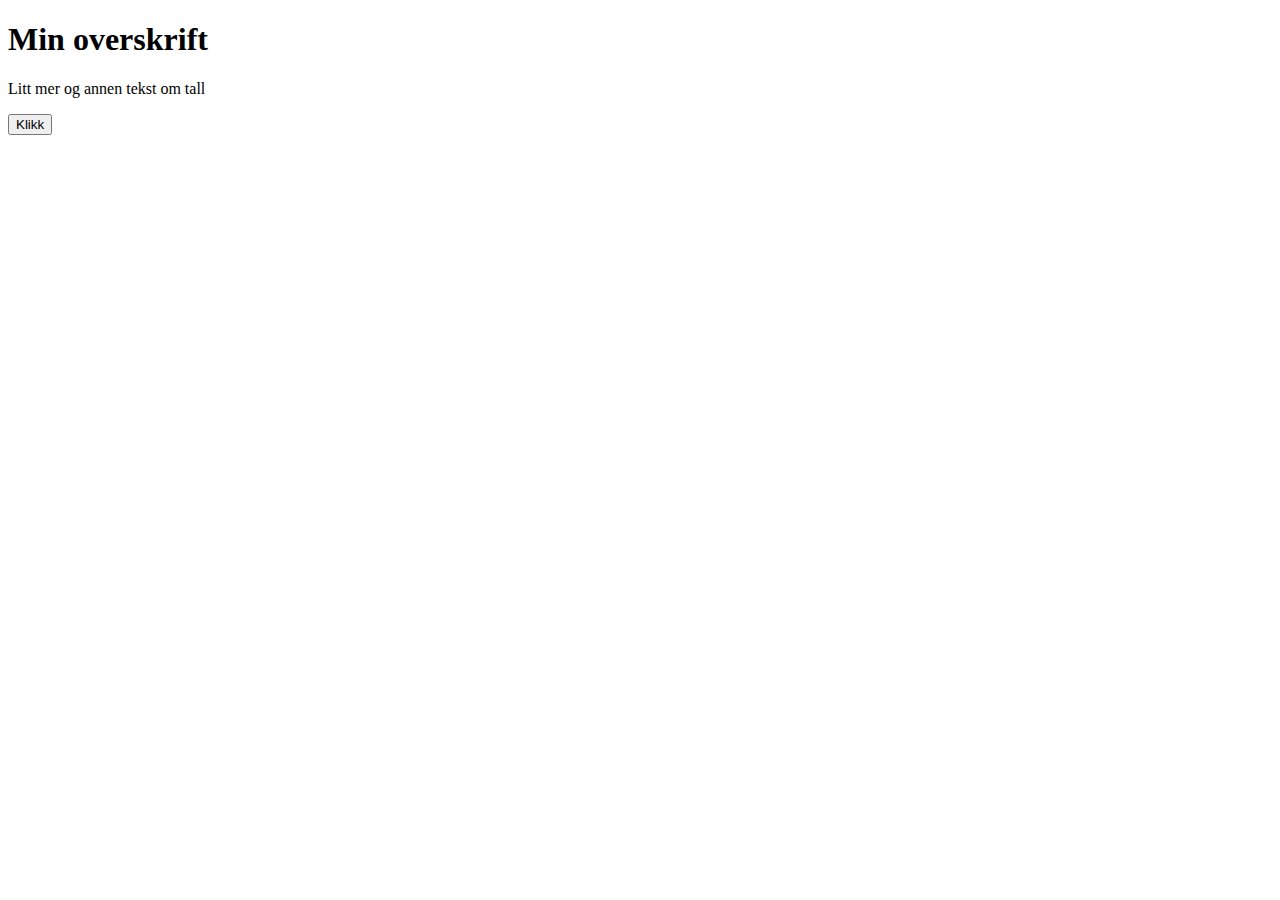
==== js/index.html @ 331f4361 "adadadadadadad" ====
<!DOCTYPE html>
<html lang="en">
<head>
    <meta charset="UTF-8">
    <meta http-equiv="X-UA-Compatible" content="IE=edge">
    <meta name="viewport" content="width=device-width, initial-scale=1.0">
    <title>Document</title>
</head>
<body>
    <h1>Min overskrift</h1>
    <h3 id="mitt_tall"></h3>
    <p id="p_tag"></p>
    <p class="p_class">Litt mer og annen tekst om tall</p>

    <button id="button">Klikk</button>

    <script>
        var EL_p_tag = document.querySelector('#p_tag')
        var EL_mitt_tall = document.querySelector('#mitt_tall')
        var EL_button = document.querySelector('#button')

        var tall = Math.floor(Math.random () * 10);
        function skriv_tekst(){
            console.log(tall)
            var tall = Math.floor(Math.random () * 10);

            if (tall > 5){
                EL_p_tag.innerHTML = 'Tall er høyere en 5'
            }   else if (tall < 5){
                EL_p_tag.innerHTML = 'Tall er lavere en 5'
            }
            EL_mitt_tall.innerHTML = tall
        }

        // velge button
        EL_button.addEventListener('click', skriv_tekst )
        


        var tekst = "potet";
        //document.write(tekst)
        console.log("Dette er en console beskjed")
        var hemmelig_passord = "Passord123"
    </script>  

<div>
    <div class="wave"></div>
    <div class="wave"></div>
    <div class="wave"></div>
</div>
</body>
</html>
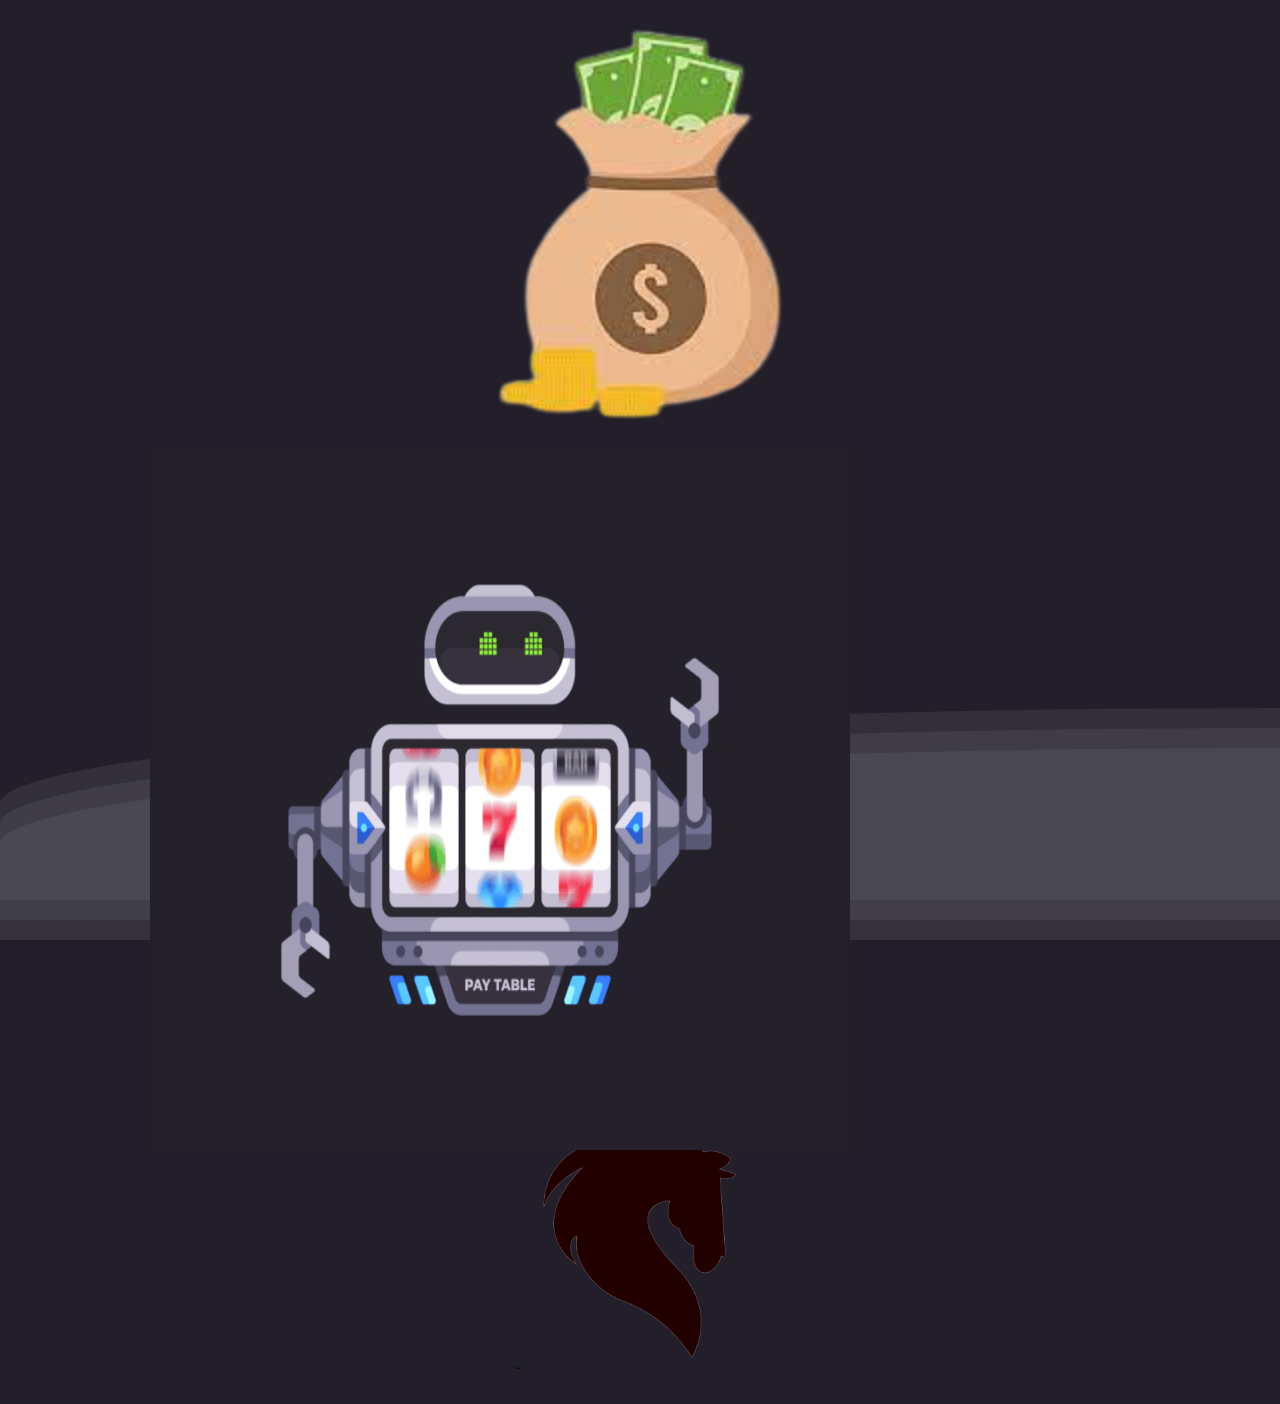
==== commit 969b9832: "er" ====
--- a/js/index.html
+++ b/js/index.html
@@ -4,49 +4,112 @@
     <meta charset="UTF-8">
     <meta http-equiv="X-UA-Compatible" content="IE=edge">
     <meta name="viewport" content="width=device-width, initial-scale=1.0">
-    <title>Document</title>
+    <title>GamGam.com</title>
+    <link rel="stylesheet" href="gamble.css">
+
+    <link rel="shortcut icon" href="gamgam2.png" type="image/x-icon">
 </head>
 <body>
-    <h1>Min overskrift</h1>
-    <h3 id="mitt_tall"></h3>
-    <p id="p_tag"></p>
-    <p class="p_class">Litt mer og annen tekst om tall</p>
-
-    <button id="button">Klikk</button>
-
-    <script>
-        var EL_p_tag = document.querySelector('#p_tag')
-        var EL_mitt_tall = document.querySelector('#mitt_tall')
-        var EL_button = document.querySelector('#button')
-
-        var tall = Math.floor(Math.random () * 10);
-        function skriv_tekst(){
-            console.log(tall)
-            var tall = Math.floor(Math.random () * 10);
-
-            if (tall > 5){
-                EL_p_tag.innerHTML = 'Tall er høyere en 5'
-            }   else if (tall < 5){
-                EL_p_tag.innerHTML = 'Tall er lavere en 5'
-            }
-            EL_mitt_tall.innerHTML = tall
-        }
-
-        // velge button
-        EL_button.addEventListener('click', skriv_tekst )
-        
+    <!--
+        -en meny side med knapper som leder til forskjellige minigames
+        -en saldo med 1000 poeng
+        -minigame 1 crash
+        -A multiplier starts increasing, and players must decide when to cash out to secure their winnings.
+        If they cash out in time, they win the corresponding multiple of their bet. However, 
+        if they fail to cash out before the crash, they lose their bet. 
 
 
-        var tekst = "potet";
-        //document.write(tekst)
-        console.log("Dette er en console beskjed")
-        var hemmelig_passord = "Passord123"
-    </script>  
 
-<div>
-    <div class="wave"></div>
-    <div class="wave"></div>
-    <div class="wave"></div>
-</div>
+        -minigame 2 mines
+        - where players try to uncover as many mines as possible without triggering an explosion.
+         Players choose a grid of cells to reveal, and each cell may either contain a mine or be safe.
+          The goal is to uncover as many safe cells as possible without hitting a mine. 
+          The more safe cells uncovered, the higher the payout. However, 
+          if a mine is revealed, the game ends, and the player loses their bet
+
+
+        -minigame 3 horce race
+        -you bet on the horse you think is gonna win every horse gets a random speed and if the horse you bet on wins u get 3X monney 
+
+    -->
+    <div class="moneylogo">
+        <img id = "dollar_img" src="logo.png" alt="Description of the image">
+        <p id="money_amount">You have 0$</p>
+    </div>
+
+    <div id = logo>
+          
+        
+        <img src="game1.png" id = "gamestart" class="gamelogos">
+        <img src="roulett.png" id="roulett" class="gamelogos">
+        <img src="horselogo.png" id="horselogo" class="gamelogos">¨
+        
+        
+        <br>
+       
+
+        
+    </div>
+    <img src="slot-r.gif" id = "slotgif">
+    <img src="slot-r.gif" id = "slotgif2">
+
+
+    
+    <button id = "backtomenu">back to menu</button>
+    <h2 id="tilbakemelding"></h2>
+
+    <div id = "game2">
+        <input type="number" value="0" id = "inputNR">
+        <button id="knapp" class="button-85" role="button">guess</button>
+
+
+
+    </div>
+
+    <div id="game3">
+        <button id="startrace">
+            start race
+        </button>
+        <div class="hestcol">
+            <div class="bets1">
+            <button id = bthrs1>bet 400 horse 1</button>
+            <button id = bthrs2>bet 400 horse 2</button>
+            <button id = bthrs3>bet 400 horse 3</button>
+            <button id = bthrs4>bet 400 horse 4</button>
+        </div>
+        <img id="horse1" src="horse.png" >
+        <img id="horse2" src="horse.png" >
+        <img id="horse3" src="horse.png" >
+        <img id="horse4" src="horse.png" >
+        </div>
+        
+    </div>
+  <h1 id="errornochosen"></h1>
+    <body>
+
+        <div id = game1>
+            <img src="gamgam2.png" id="gamlogo">
+            <button id = "bet100">bet 100</button><br>
+            <br><button id = "bet200">bet 200</button>
+            <button id = bet500> bet 500</button>
+            
+            <p id="randomtall1"></p>
+
+        </div>
+    </div>
+
+
+    <div>
+        <div class="wave"></div>
+        <div class="wave"></div>
+        <div class="wave"></div>
+     </div>
+
+
+
+
+    
+<script src="./gamble.js"></script>
+
 </body>
 </html>--- a/js/gamble.css
+++ b/js/gamble.css
@@ -0,0 +1,218 @@
+body {
+  margin: auto;
+  font-family: -apple-system, BlinkMacSystemFont, sans-serif;
+  overflow: auto;
+  animation: gradient 15s ease infinite;
+  background-size: 400% 400%;
+  background-attachment: fixed;
+  background-color: #231f2a
+}
+
+@keyframes gradient {
+  0% {
+      background-position: 0% 0%;
+  }
+  50% {
+      background-position: 100% 100%;
+  }
+  100% {
+      background-position: 0% 0%;
+  }
+}
+
+img {
+  width: 300px;
+  height: 300px;
+}
+
+.wave {
+  background: rgba(114, 117, 121, 0.25);
+  border-radius: 1000% 1000% 0 0;
+  position: fixed;
+  width: 200%;
+  height: 12em;
+  animation: wave 10s -3s linear infinite;
+  transform: translate3d(0, 0, 0);
+  opacity: 0.8;
+  bottom: 0;
+  left: 0;
+  z-index: -1;
+}
+
+.wave:nth-of-type(2) {
+  bottom: -1.25em;
+  animation: wave 18s linear reverse infinite;
+  opacity: 0.8;
+}
+
+.wave:nth-of-type(3) {
+  bottom: -2.5em;
+  animation: wave 20s -1s reverse infinite;
+  opacity: 0.9;
+}
+
+@keyframes wave {
+  2% {
+      transform: translateX(1);
+  }
+
+  25% {
+      transform: translateX(-25%);
+  }
+
+  50% {
+      transform: translateX(-50%);
+  }
+
+  75% {
+      transform: translateX(-25%);
+  }
+
+  100% {
+      transform: translateX(1);
+  }
+}
+#logo{
+    display: flex;
+    justify-content: center;
+    align-items: center;
+    margin: auto;
+    width: 250px;
+    flex-direction: column;
+    
+ 
+    
+    
+}
+
+#game1{
+    justify-content: center;
+    align-items: center;
+    display: flex;
+
+    
+;
+
+
+}
+
+
+#dollar_img {
+  width: 450px;
+  height: 450px;
+}
+
+.main1 {
+    display: flex;
+    justify-content: center;
+}
+
+.p{
+    font-size: 3em;
+    max-width: fit-content;
+    color: aliceblue;
+}
+
+h1 {
+    max-width: fit-content;
+    color: aliceblue;
+}
+
+#money_amount{
+    color: aliceblue;
+    font: 4em sans-serif;
+    margin: 30px;
+    margin-bottom: 45px;
+}
+
+#gamlogo{
+    width: 450px;
+    height: 450px;
+}
+
+#roulett{
+    width: 250px ;
+    height: 250px;
+}
+
+#horselogo{
+  width: 250px;
+  height: 250px;
+}
+
+#gamestart{
+  width: 250px;
+  height: 250px;
+}
+
+#horse1 {
+  position: relative;
+  left: 0px;
+}
+
+#horse2 {
+  position: relative;
+  left: 0px;
+}
+
+#horse3 {
+  position: relative;
+  left: 0px;
+}
+
+#horse4 {
+  position: relative;
+  left:   0px;
+}
+
+
+
+#game3 {
+  width: max-content;
+  display: flex;
+  flex-direction: column;
+
+}
+
+.hestcol {
+  display: flex;
+  flex-direction: column;
+}
+
+.moneylogo {
+  align-items: center;
+  text-align: center;
+}
+
+#game2 {
+  
+}
+
+h2 {
+  margin: 6px;
+}
+
+.game1{
+  left: 400px; ;
+}
+
+#slotgif{
+  width:700px ;
+  height:700px ;
+  display:flex ;
+  flex-direction: column;
+  top: 450px;
+  left: 150px;
+  position: absolute;
+
+}
+#slotgif2{
+  width:700px ;
+  height:700px ;
+  display:flex ;
+  flex-direction: column;
+  top: 450px;
+  left: 2300px;
+  position: absolute;
+
+}